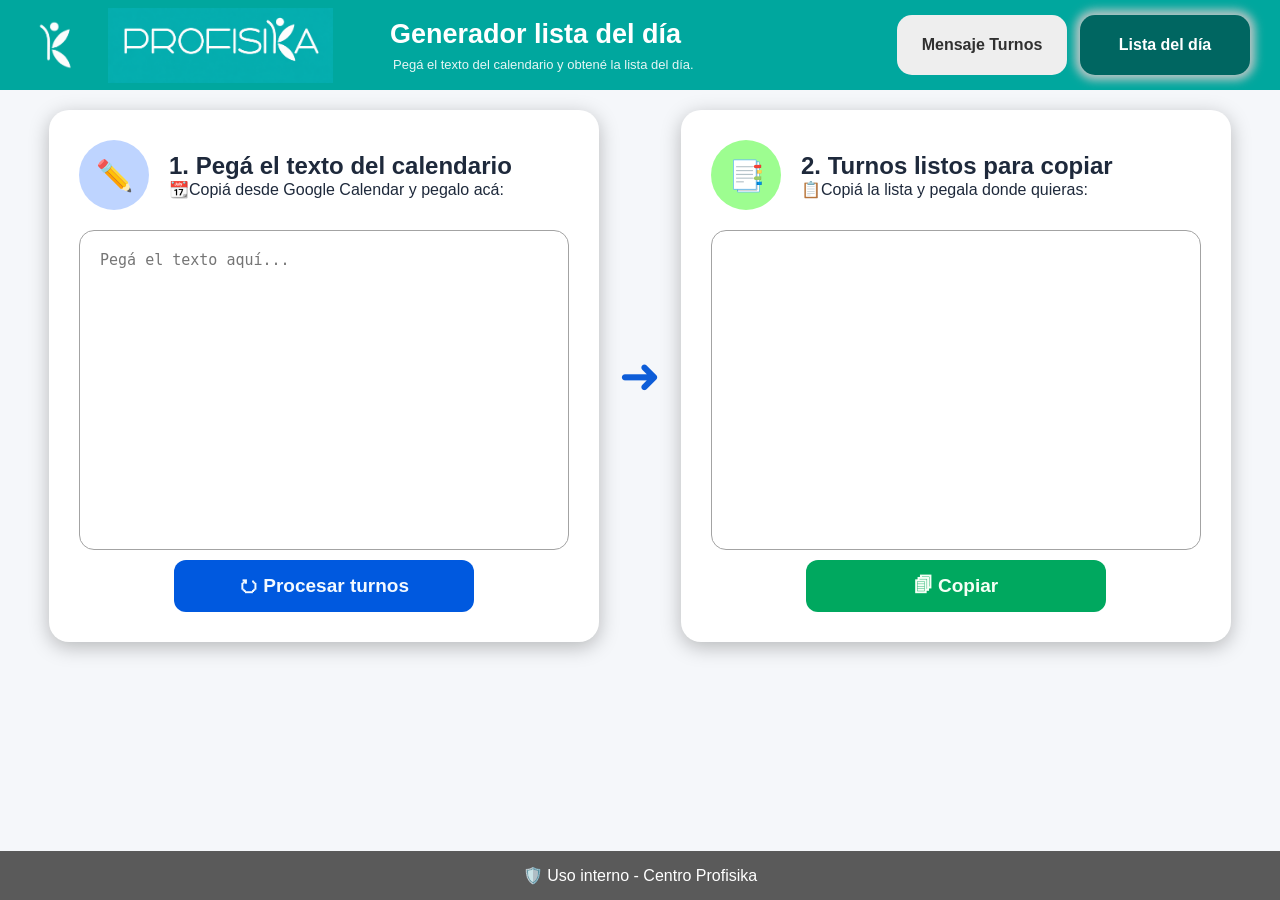
==== Lista del día/index.html @ 930f9a1d "Add files via upload" ====
<!DOCTYPE html>
<html lang="es">
<head>
    <meta charset="UTF-8">
    <meta name="viewport" content="width=device-width, initial-scale=1.0">
    <title>Generador de Lista</title>
    <link rel="icon" type="image/png" href="../IMAGENES/logoProfisika.png">
    <link rel="stylesheet" href="styles.css">
</head>
<body>
    <header>
        <div class="logo-nombre">
            <div class="logo"></div>
            <div class="titulo-profisika"></div>
        </div>
        <div class="titulo">
            <h1>Generador lista del día</h1>
            <p>Pegá el texto del calendario y obtené la lista del día.</p>
        </div>
        <div class="bloqueLinks">
            <a class="links" id="linkTurnos" href="../index.html">Mensaje Turnos</a>
            <a class="links this" id="linkLista" href="index.html">Lista del día</a>
        </div>
    </header>

    <main>
        <section class="panel">
            <div class="encabezado">
                <div class="icono azul">✏️</div>
                <div>
                    <h2>1. Pegá el texto del calendario</h2>
                    <p class="subtitulo-panel">📆Copiá desde Google Calendar y pegalo acá:</p>
                </div>
            </div>
            <textarea id="textareaEntrada" placeholder="Pegá el texto aquí..."></textarea>
            <button id="btnProcesarTurnos" class="boton-azul"><span class="emoji-redondo">⭮</span> Procesar turnos</button>
        </section>

        <div class="flecha">➜</div>

        <section class="panel">
            <div class="encabezado">
                <div class="icono verde">📑</div>
                <div>
                    <h2>2. Turnos listos para copiar</h2>
                    <p class="subtitulo-panel">📋Copiá la lista y pegala donde quieras:</p>
                </div>
            </div>
            <pre id="resultado"></pre>
            <button id="btnCopiar" class="boton-verde">🗐 Copiar</button>
        </section>
    </main>

    <footer>
        🛡️ Uso interno - Centro Profisika
    </footer>

    <script src="script.js"></script>
</body>
</html>
---- Lista del día/styles.css ----
*{
    margin: 0;
    padding: 0;
    box-sizing: border-box;
}

body {
    font-family: Arial, Helvetica, sans-serif;
    background: #f5f7fa;
    color: #1e293b;
    height: 100vh;
    overflow: hidden; /* evita el scroll */
}

/*========================== HEADER ==========================*/

header {
    background: #00a79e;
    color: white;
    padding: 0px 30px;
    display: flex;
    align-items: center;
    gap: 60px;

    position: fixed;
    top: 0;
    left: 0;
    width: 100%;
    z-index: 1000;
}

.logo-nombre {
    display: flex;
    align-items: center;
    gap: 20px;
}

.logo {
    width: 60px;
    height: 60px;
    background-image: url("../IMAGENES/logoProfisika.png");
    background-position: center;
    background-repeat: no-repeat;
    background-size: contain;
}

.titulo-profisika{
    width: 260px;
    height: 90px;
    background-image: url("../IMAGENES/ImagenProfisika.png");
    background-position: center;
    background-repeat: no-repeat;
    background-size: contain;
}

.titulo h1 {
    font-size: 35px;
    margin-bottom: 10px;
}

.titulo p {
    font-size: 17px;
    opacity: 0.9;
    padding-left: 3px;
}

.bloqueLinks{
    display: flex;
    gap: 20px;
    margin-left: auto;
}

.links{
    display: flex;
    background-color: rgb(238, 238, 238);
    width: 180px;
    height: 60px;
    align-items: center;
    justify-content: center;
    border-radius: 15px;
    color: rgb(48, 48, 48);
    font-weight: bold;
    font-family: Arial, Helvetica, sans-serif;
    text-decoration: none;
    font-size: 19px;
    border: none;
    transition: background-color 0.2s, color 0.2s;
}
.links:hover:not(.this){
    background-color: #bebebe;
}

.this{
    background-color: #006661;
    color: rgb(255, 255, 255);
    box-shadow: 0 0 10px 5px rgba(199, 199, 199, 0.945);
}

/*========================== CONTENIDO ==========================*/

main {
    padding: 20px;
    display: flex;
    justify-content: center;
    align-items: center;
    gap: 20px;

    padding-top: 110px;
    padding-bottom: 80px; 
}

.panel {
    background: white;
    width: 550px;
    border-radius: 20px;
    padding: 30px;
    box-shadow: 0px 5px 20px rgba(0, 0, 0, 0.26);
    display: flex;
    flex-direction: column;
    gap: 10px;
}

.encabezado {
    display: flex;
    gap: 20px;
    align-items: center;
}

.icono {
    width: 70px;
    height: 70px;
    border-radius: 50%;
    display: flex;
    justify-content: center;
    align-items: center;
    font-size: 30px;
}

.azul {
    background: #bed4ff;
}

.verde {
    background: #9dfd90;
}

/*========================== TEXTAREA Y PRE ==========================*/

textarea, pre {
    width: 100%;
    height: 320px;
    padding: 20px;
    resize: none;
    border: 1px solid #a3a3a3;
    border-radius: 15px;
    font-size: 15px;
    margin-top: 10px;
}

#resultado {
    font-family: Arial, sans-serif;
    font-size: 12px;
    white-space: pre-wrap;
    font-weight: bold;
    overflow-y: auto;
}

/*========================== BOTONES ==========================*/

button {
    border: none;
    border-radius: 12px;
    padding: 15px 0px;
    font-size: 19px;
    font-weight: bold;
    cursor: pointer;
    transition: 0.1s;
    width: 300px;
    margin: auto;
}

.boton-azul {
    background: #0059df;
    color: rgb(243, 249, 255);
    padding: 15px 0px;
}

.emoji-redondo{
    display: inline-block;
    transition: transform 0.4s;
}
.boton-azul:hover .emoji-redondo{
    transform: rotate(350deg);
}

.boton-azul:hover {
    background: #00255c;
    box-shadow: 0 0 10px 5px rgba(53, 53, 53, 0.651);
}

.boton-verde {
    background: #00a85f;
    color: rgb(245, 255, 245);
    padding: 15px 0px;
    transition: transform 0.2s ease;
}

.boton-verde:hover:not(.copiado) {
    background: #005f36;
    color: rgb(223, 253, 240);
    box-shadow: 0 0 10px 5px rgba(53, 53, 53, 0.651);
}

.boton-verde.copiado {
    transform: scale(1.08);
}

/*========================== FLECHA ==========================*/

.flecha {
    font-size: 55px;
    color: #0d5dd8;
}

/*========================== FOOTER ==========================*/

footer {
    text-align: center;
    padding: 15px;
    color: #ffffff;
    font-size: 16px;
    background-color: rgb(90, 90, 90);

    position: fixed;
    bottom: 0;
    left: 0;
    width: 100%;
}

/*========================== RESPONSIVE ==========================*/

@media (max-width: 1450px) {
    header {
        height: 90px;
    }
    .logo-nombre {
        gap: 10px;
    }
    .logo {
        width: 50px;
        height: 50px;
    }
    .titulo-profisika{
        height: 75px;
    }
    .titulo h1 {
        font-size: 30px;
        margin-bottom: 7px;
    }
    .titulo p {
        font-size: 14px;
    }
    .bloqueLinks{
        gap: 13px;
    }
}

@media (max-width: 1350px) {
    header {
        gap: 40px;
    }
    .titulo-profisika{
        width: 260px;
    }
    .titulo h1 {
        font-size: 27px;
    }
    .titulo p {
        font-size: 13px;
    }
    .links{
        width: 170px;
        font-size: 16px;
    }
    .flecha {
        font-size: 50px;
    }
}

@media (max-width: 1250px) {
    header {
        gap: 30px;
    }
    .titulo-profisika{
        width: 210px;
    }
    .titulo h1 {
        font-size: 24px;
    }
    .titulo p {
        font-size: 13px;
    }
    .bloqueLinks{
        gap: 9px;
    }
    .links{
        width: 140px;
        font-size: 14px;
    }
    .flecha {
        font-size: 45px;
    }
}

@media (max-width: 1150px) {
    header {
        gap: 20px;
    }
    .titulo-profisika{
        width: 190px;
    }
    .titulo h1 {
        font-size: 23px;
    }
    .titulo p {
        font-size: 13px;
    }
    .bloqueLinks{
        gap: 7px;
    }
    .links{
        width: 130px;
        font-size: 13px;
        height: 50px;
    }
    .flecha {
        font-size: 40px;
    }
    h2{
        font-size: 20px;
    }
    .subtitulo-panel{
        font-size: 13px;
    }
}

@media (max-height: 700px) {
    textarea, pre{
        height: 260px;
    }
}
@media (max-height: 650px) {
    textarea, pre{
        height: 210px;
    }
    button{
        font-size: 17px;
        width: 250px;
    }
}
@media (max-height: 600px) {
    textarea, pre{
        height: 160px;
    }
}
@media (max-height: 550px) {
    textarea, pre{
        height: 100px;
    }
}
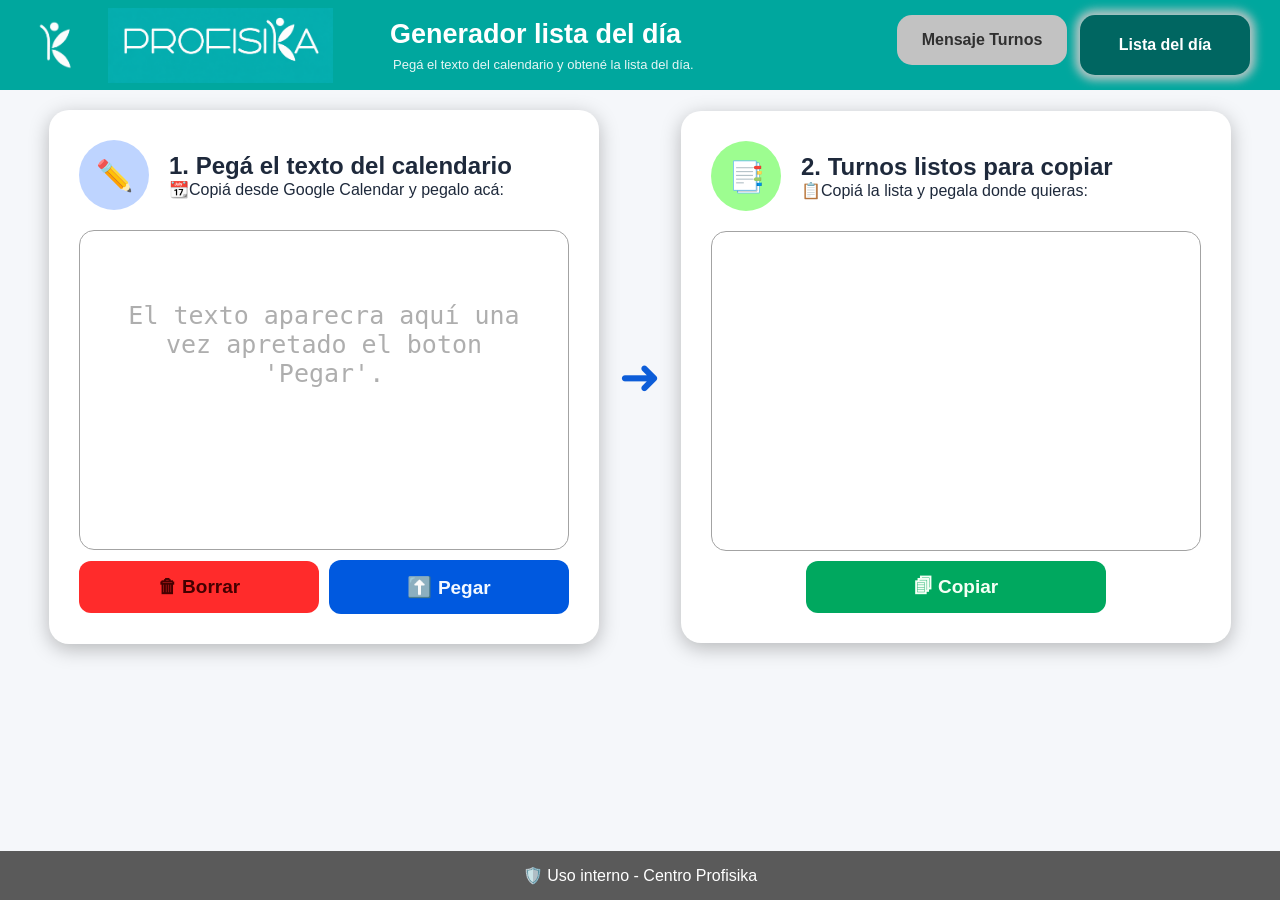
==== commit 91b04f30: "Add files via upload" ====
--- a/Lista del día/index.html
+++ b/Lista del día/index.html
@@ -3,8 +3,8 @@
 <head>
     <meta charset="UTF-8">
     <meta name="viewport" content="width=device-width, initial-scale=1.0">
-    <title>Generador de Lista</title>
-    <link rel="icon" type="image/png" href="../IMAGENES/logoProfisika.png">
+    <title>Lista del día</title>
+    <link rel="icon" type="image/png" href="/IMAGENES/favicon.png">
     <link rel="stylesheet" href="styles.css">
 </head>
 <body>
@@ -32,8 +32,11 @@
                     <p class="subtitulo-panel">📆Copiá desde Google Calendar y pegalo acá:</p>
                 </div>
             </div>
-            <textarea id="textareaEntrada" placeholder="Pegá el texto aquí..."></textarea>
-            <button id="btnProcesarTurnos" class="boton-azul"><span class="emoji-redondo">⭮</span> Procesar turnos</button>
+            <textarea id="textareaEntrada" readonly placeholder="El texto aparecra aquí una vez apretado el boton 'Pegar'."></textarea>
+            <div class="contenedor-botones">
+                <button id="btnBorrarTurnos" class="boton-borrar">🗑 Borrar</button>
+                <button id="btnProcesarTurnos" class="boton-azul"><span class="emoji-flecha-arriba">⬆️ </span> Pegar</button>
+            </div>
         </section>
 
         <div class="flecha">➜</div>
--- a/Lista del día/styles.css
+++ b/Lista del día/styles.css
@@ -72,9 +72,9 @@
 
 .links{
     display: flex;
-    background-color: rgb(238, 238, 238);
-    width: 180px;
-    height: 60px;
+    background-color: rgb(194, 194, 194);
+    width: 140px;
+    height: 50px;
     align-items: center;
     justify-content: center;
     border-radius: 15px;
@@ -82,18 +82,21 @@
     font-weight: bold;
     font-family: Arial, Helvetica, sans-serif;
     text-decoration: none;
-    font-size: 19px;
+    font-size: 15px;
     border: none;
     transition: background-color 0.2s, color 0.2s;
 }
 .links:hover:not(.this){
-    background-color: #bebebe;
+    background-color: #616161;
 }
 
 .this{
     background-color: #006661;
     color: rgb(255, 255, 255);
     box-shadow: 0 0 10px 5px rgba(199, 199, 199, 0.945);
+    font-size: 19px;
+    width: 180px;
+    height: 60px;
 }
 
 /*========================== CONTENIDO ==========================*/
@@ -153,16 +156,31 @@
     resize: none;
     border: 1px solid #a3a3a3;
     border-radius: 15px;
+    margin-top: 10px;
+}
+
+textarea:not(:placeholder-shown) {
     font-size: 15px;
-    margin-top: 10px;
+}
+
+textarea:focus {
+    outline: none;
+}
+
+textarea::placeholder {
+    color: #999999cb;
+    font-size: 25px;
+    text-align: center;
+    padding: 0 14px;
+    padding-top: 50px;
 }
 
 #resultado {
     font-family: Arial, sans-serif;
-    font-size: 12px;
+    font-size: 11px;
     white-space: pre-wrap;
+    overflow-y: auto;
     font-weight: bold;
-    overflow-y: auto;
 }
 
 /*========================== BOTONES ==========================*/
@@ -185,12 +203,8 @@
     padding: 15px 0px;
 }
 
-.emoji-redondo{
-    display: inline-block;
-    transition: transform 0.4s;
-}
-.boton-azul:hover .emoji-redondo{
-    transform: rotate(350deg);
+.emoji-flecha-arriba{
+    font-size: 20px;
 }
 
 .boton-azul:hover {
@@ -213,6 +227,22 @@
 
 .boton-verde.copiado {
     transform: scale(1.08);
+}
+
+.boton-borrar{
+    background-color: rgb(255, 43, 43);
+    color: rgb(68, 0, 0);
+}
+
+.boton-borrar:hover{
+    box-shadow: 0 0 10px 5px rgba(53, 53, 53, 0.651);
+    background-color: rgb(136, 0, 0);
+    color: rgb(255, 186, 186);
+}
+
+.contenedor-botones{
+    display: flex;
+    gap: 10px;
 }
 
 /*========================== FLECHA ==========================*/
@@ -346,25 +376,45 @@
 
 @media (max-height: 700px) {
     textarea, pre{
+        height: 300px;
+    }
+}
+
+@media (max-height: 680px) {
+    textarea, pre{
+        height: 280px;
+    }
+}
+
+@media (max-height: 660px) {
+    textarea, pre{
         height: 260px;
     }
-}
-@media (max-height: 650px) {
-    textarea, pre{
-        height: 210px;
-    }
     button{
-        font-size: 17px;
-        width: 250px;
-    }
-}
-@media (max-height: 600px) {
-    textarea, pre{
-        height: 160px;
-    }
-}
+        width: 260px;
+    }
+}
+
+@media (max-height: 640px) {
+    textarea, pre{
+        height: 240px;
+    }
+}
+
+@media (max-height: 620px) {
+    textarea, pre{
+        height: 220px;
+    }
+}
+
+@media (max-height: 590px) {
+    textarea, pre{
+        height: 200px;
+    }
+}
+
 @media (max-height: 550px) {
     textarea, pre{
-        height: 100px;
+        height: 180px;
     }
 }
